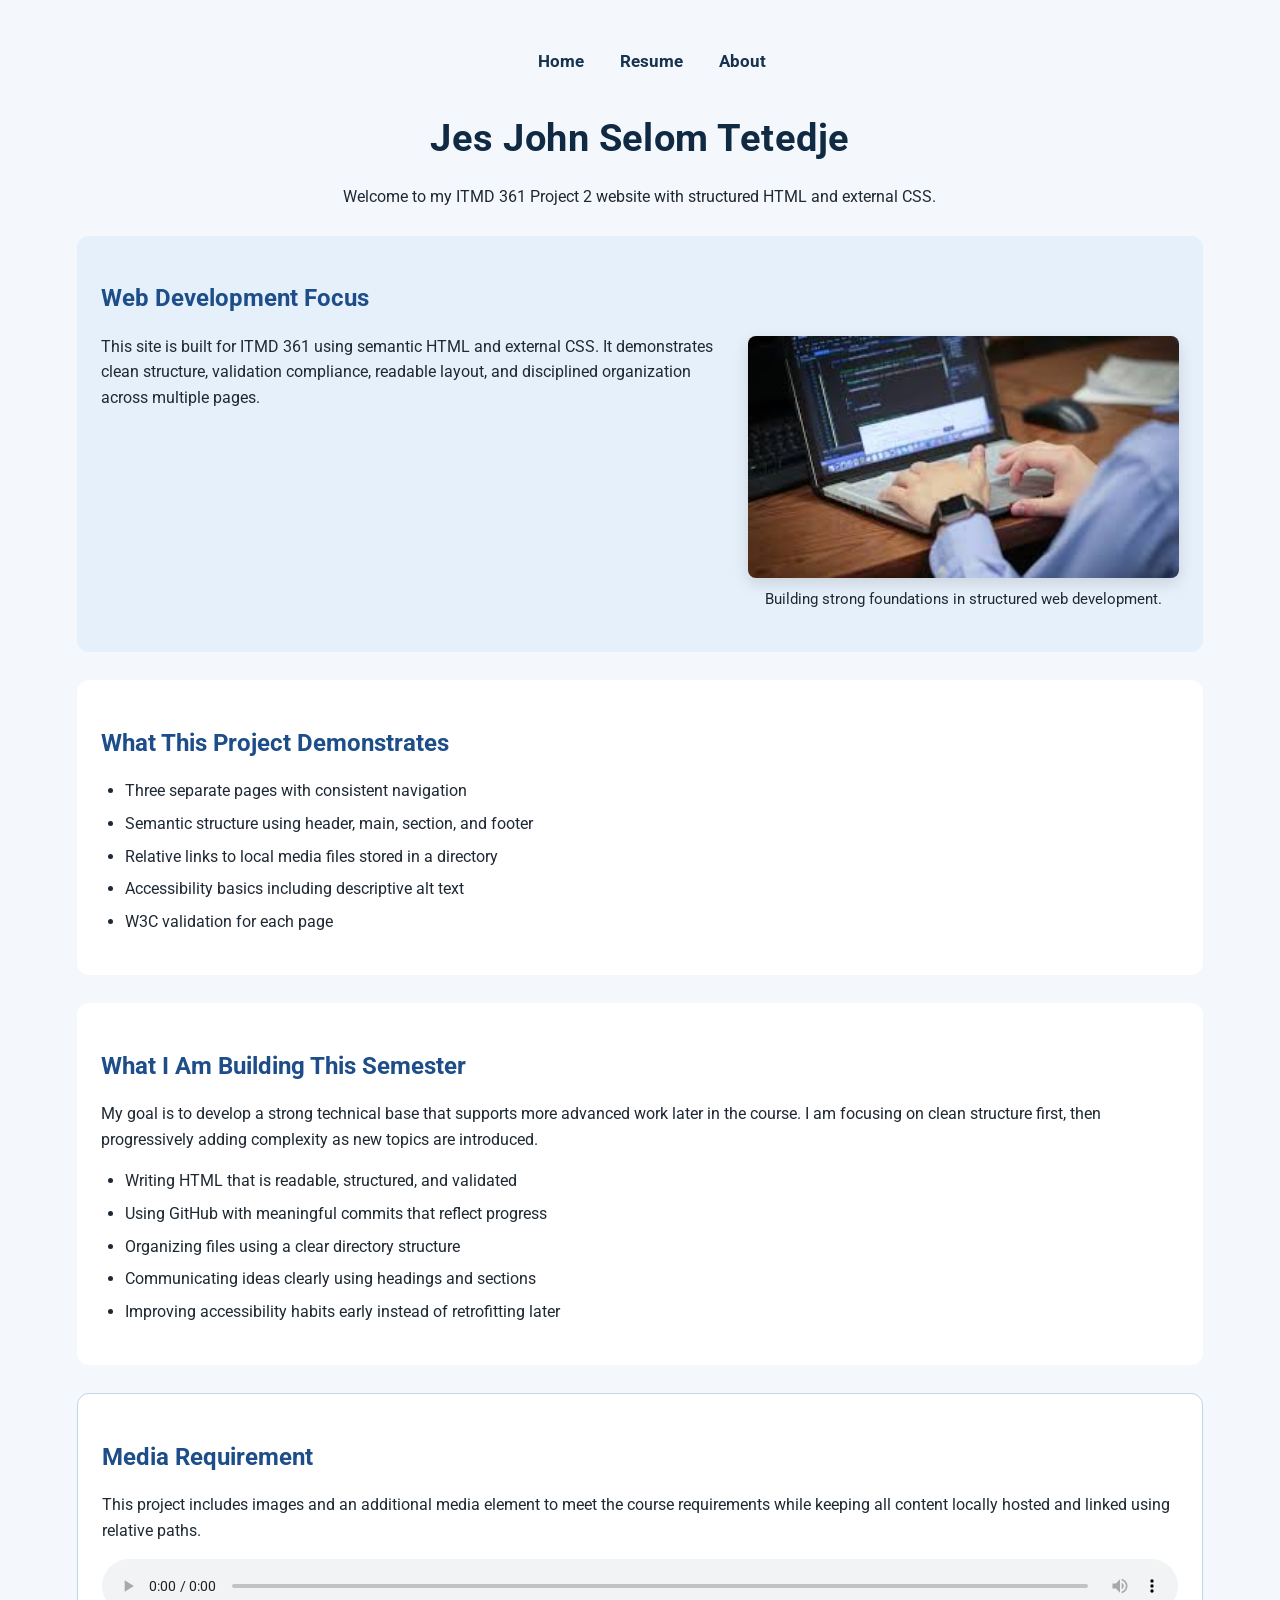
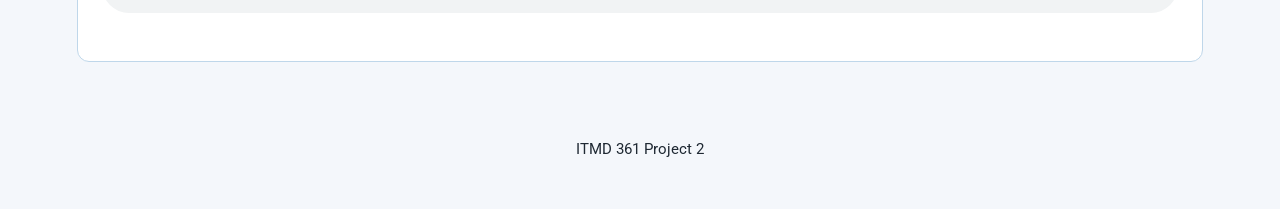
==== index.html @ afde4b1f "Initialize Project 3 by copying Project 2 structure and files" ====
<!DOCTYPE html>
<html lang="en">
  <head>
    <meta charset="utf-8">
    <title>Project 2: Home</title>
    <link rel="stylesheet" href="css/reset.css">
    <link rel="stylesheet" href="css/style.css">
  </head>
  <body class="home-page">
    <header>
      <nav>
        <ul>
          <li><a href="index.html">Home</a></li>
          <li><a href="resume.html">Resume</a></li>
          <li><a href="about.html">About</a></li>
        </ul>
      </nav>
      <h1>Jes John Selom Tetedje</h1>
      <p>Welcome to my ITMD 361 Project 2 website with structured HTML and external CSS.</p>
    </header>

    <main>
      <section>
        <h2>Web Development Focus</h2>
        <figure>
          <img src="media/coding.jpg" alt="A person coding on a laptop">
          <figcaption>Building strong foundations in structured web development.</figcaption>
        </figure>
        <p>This site is built for ITMD 361 using semantic HTML and external CSS. It demonstrates clean structure, validation compliance, readable layout, and disciplined organization across multiple pages.</p>
      </section>

      <section>
        <h2>What This Project Demonstrates</h2>
        <ul>
          <li>Three separate pages with consistent navigation</li>
          <li>Semantic structure using header, main, section, and footer</li>
          <li>Relative links to local media files stored in a directory</li>
          <li>Accessibility basics including descriptive alt text</li>
          <li>W3C validation for each page</li>
        </ul>
      </section>

      <section>
        <h2>What I Am Building This Semester</h2>
        <p>My goal is to develop a strong technical base that supports more advanced work later in the course. I am focusing on clean structure first, then progressively adding complexity as new topics are introduced.</p>
        <ul>
          <li>Writing HTML that is readable, structured, and validated</li>
          <li>Using GitHub with meaningful commits that reflect progress</li>
          <li>Organizing files using a clear directory structure</li>
          <li>Communicating ideas clearly using headings and sections</li>
          <li>Improving accessibility habits early instead of retrofitting later</li>
        </ul>
      </section>

      <section>
        <h2>Media Requirement</h2>
        <p>This project includes images and an additional media element to meet the course requirements while keeping all content locally hosted and linked using relative paths.</p>
        <audio controls>
          <source src="media/intro.m4a" type="audio/mp4">
          Your browser does not support the audio element.
        </audio>
      </section>
    </main>

    <footer>
      <p>ITMD 361 Project 2</p>
    </footer>
  </body>
</html>
---- css/style.css ----
@import url('https://fonts.googleapis.com/css2?family=Roboto:wght@400;500;700&display=swap');

body {
  font-family: "Roboto", Arial, sans-serif;
  background-color: #f4f7fb;
  color: #1f2933;
  line-height: 1.6;
}
header,
main,
footer {
  width: 88%;
  max-width: 75rem;
  margin: 0 auto;
}
header {
  padding: 2rem 0 1rem 0;
}
nav {
  margin-bottom: 2rem;
}
nav ul {
  list-style: none;
  text-align: center;
}
nav li {
  display: inline-block;
  margin: 0 1rem;
}
nav a {
  color: #16324f;
  text-decoration: none;
  font-size: 1.05rem;
  font-weight: 700;
}
nav a:hover {
  color: #235789;
}
h1 {
  margin-bottom: 0.75rem;
  font-size: 2.4rem;
  text-align: center;
}
h2 {
  margin-bottom: 0.9rem;
  font-size: 1.5rem;
}
h3 {
  margin-bottom: 0.5rem;
  font-size: 1.15rem;
}
header p {
  margin-bottom: 0.6rem;
  text-align: center;
}
main {
  padding-bottom: 2rem;
}
section {
  margin-bottom: 1.75rem;
  padding: 1.5rem;
  background-color: #ffffff;
  border-radius: 0.75rem;
}
section::after {
  content: "";
  display: block;
  clear: both;
}
p,
ul,
figure,
audio,
article {
  margin-bottom: 1rem;
}
ul {
  padding-left: 1.5rem;
}
li {
  margin-bottom: 0.45rem;
}
img {
  display: block;
  width: 100%;
  max-width: 100%;
  height: auto;
  border-radius: 0.5rem;
}
figcaption {
  margin-top: 0.6rem;
  font-size: 0.95rem;
  text-align: center;
}
audio {
  width: 100%;
}
footer {
  padding: 0 0 2rem 0;
  text-align: center;
  font-size: 0.95rem;
}
/* Home page */
.home-page figure {
  float: right;
  width: 40%;
  margin: 0.25rem 0 1rem 1.5rem;
}
.home-page figure img {
  box-shadow: 0 0.35rem 1rem rgba(0, 0, 0, 0.12);
}
.home-page section:first-of-type {
  background-color: #e6f0fa;
}
.home-page h1 {
  color: #102a43;
  letter-spacing: 0.03rem;
}
.home-page h2 {
  color: #1d4e89;
}
.home-page section:last-of-type {
  border: 0.12rem solid #bfd7ea;
}
/* Resume page */
.resume-page figure {
  width: 48%;
  margin: 1rem auto;
  text-align: center;
}
/* About page */
.about-page figure {
  float: right;
  width: 40%;
  margin: 0.25rem 0 1rem 1.5rem;
}
.about-page h1 {
  color: #7a3e00;
}
.about-page h2 {
  color: #9a4f10;
}
.about-page ul {
  padding-left: 2rem;
}
.about-page figure img {
  border: 0.18rem solid #e0d1bb;
}
.about-page section:nth-of-type(3) {
  background-color: #fff7eb;
}
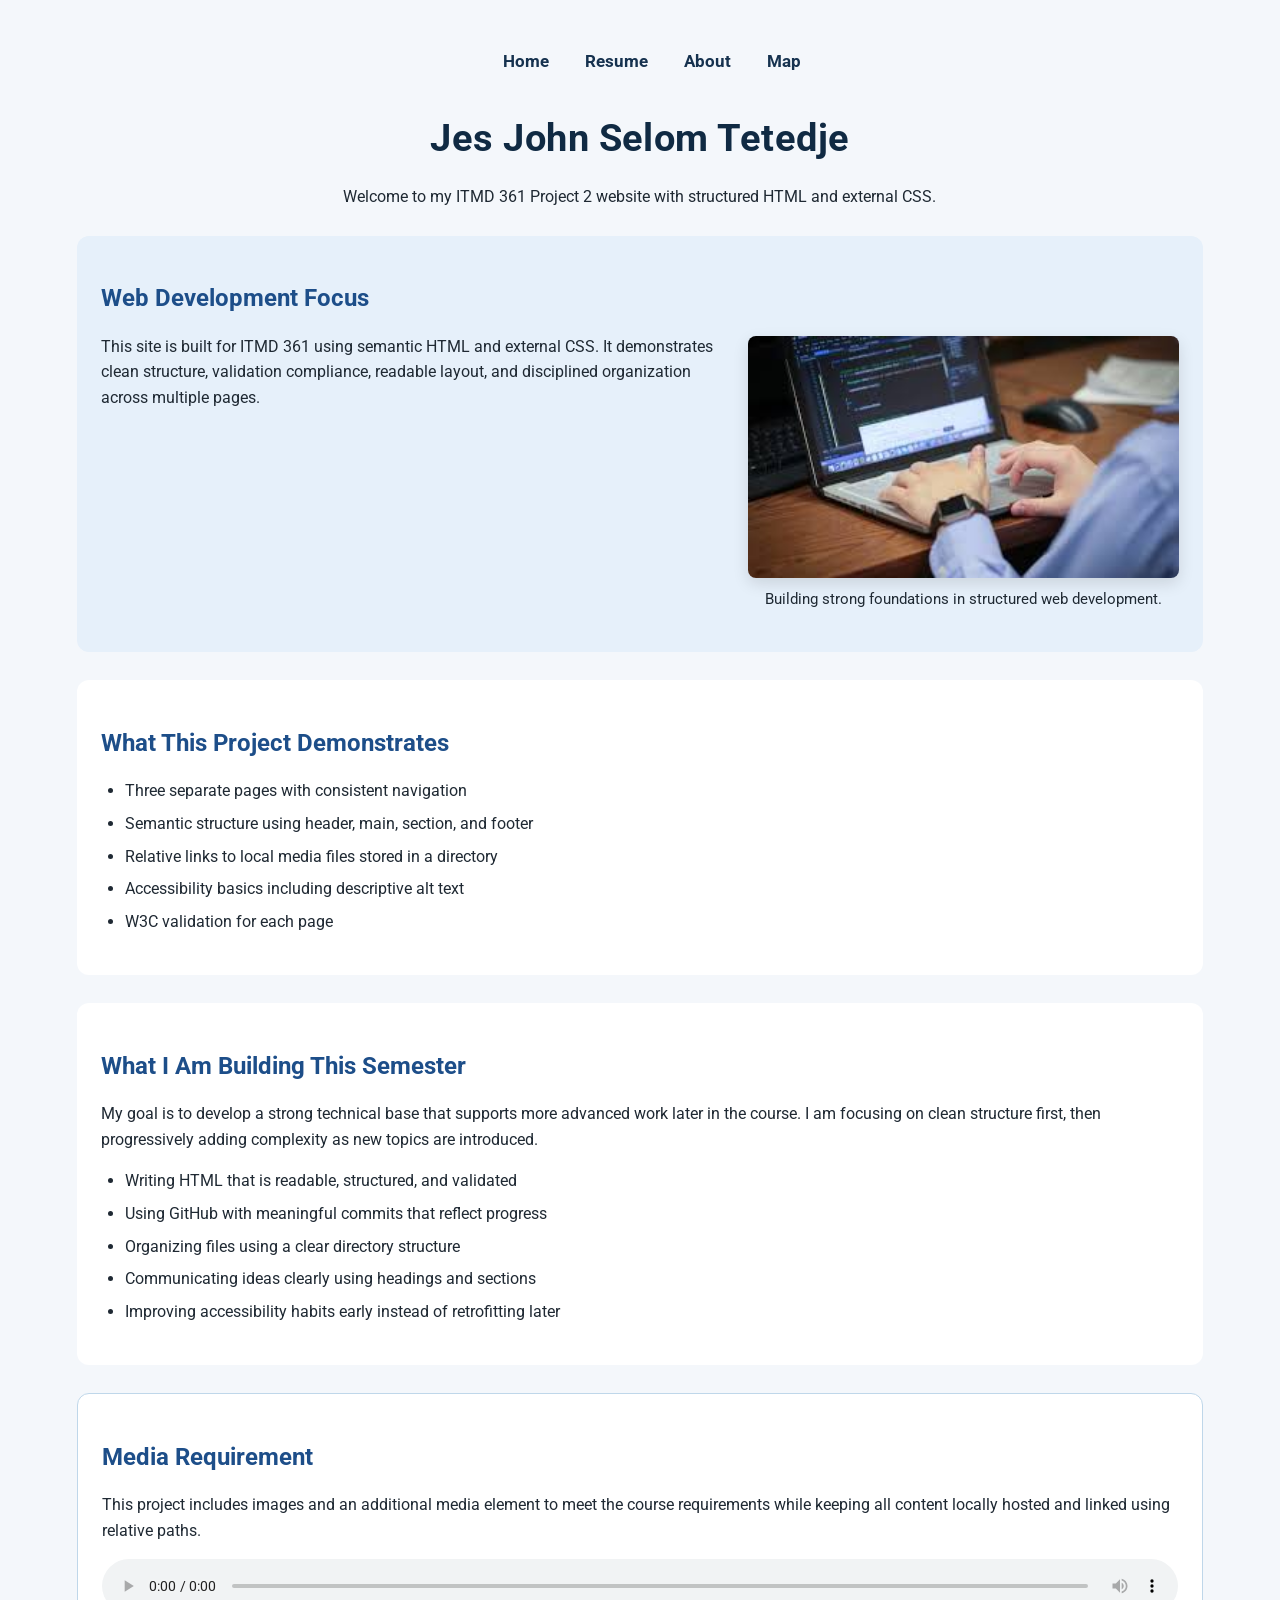
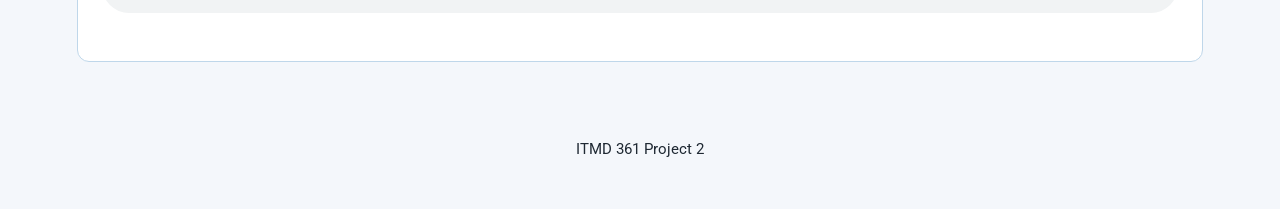
==== commit 2b784fc3: "Update navigation across all pages to include map page" ====
--- a/index.html
+++ b/index.html
@@ -1,20 +1,22 @@
 <!DOCTYPE html>
 <html lang="en">
   <head>
-    <meta charset="utf-8">
-    <title>Project 2: Home</title>
-    <link rel="stylesheet" href="css/reset.css">
-    <link rel="stylesheet" href="css/style.css">
-  </head>
+  <meta charset="utf-8">
+  <title>Project 3: Home</title>
+  <link rel="stylesheet" href="css/reset.css">
+  <link rel="stylesheet" href="css/style.css">
+  <script src="js/script.js" defer></script>
+</head>
   <body class="home-page">
     <header>
       <nav>
-        <ul>
-          <li><a href="index.html">Home</a></li>
-          <li><a href="resume.html">Resume</a></li>
-          <li><a href="about.html">About</a></li>
-        </ul>
-      </nav>
+  <ul>
+    <li><a href="index.html">Home</a></li>
+    <li><a href="resume.html">Resume</a></li>
+    <li><a href="about.html">About</a></li>
+    <li><a href="map.html">Map</a></li>
+  </ul>
+</nav>
       <h1>Jes John Selom Tetedje</h1>
       <p>Welcome to my ITMD 361 Project 2 website with structured HTML and external CSS.</p>
     </header>
--- a/css/style.css
+++ b/css/style.css
@@ -148,4 +148,12 @@
 }
 .about-page section:nth-of-type(3) {
   background-color: #fff7eb;
+}
+/* Map page */
+.map-page #map {
+  width: 100%;
+  height: 30rem;
+  border-radius: 0.75rem;
+  border: 0.15rem solid #16324f;
+  margin-top: 1rem;
 }
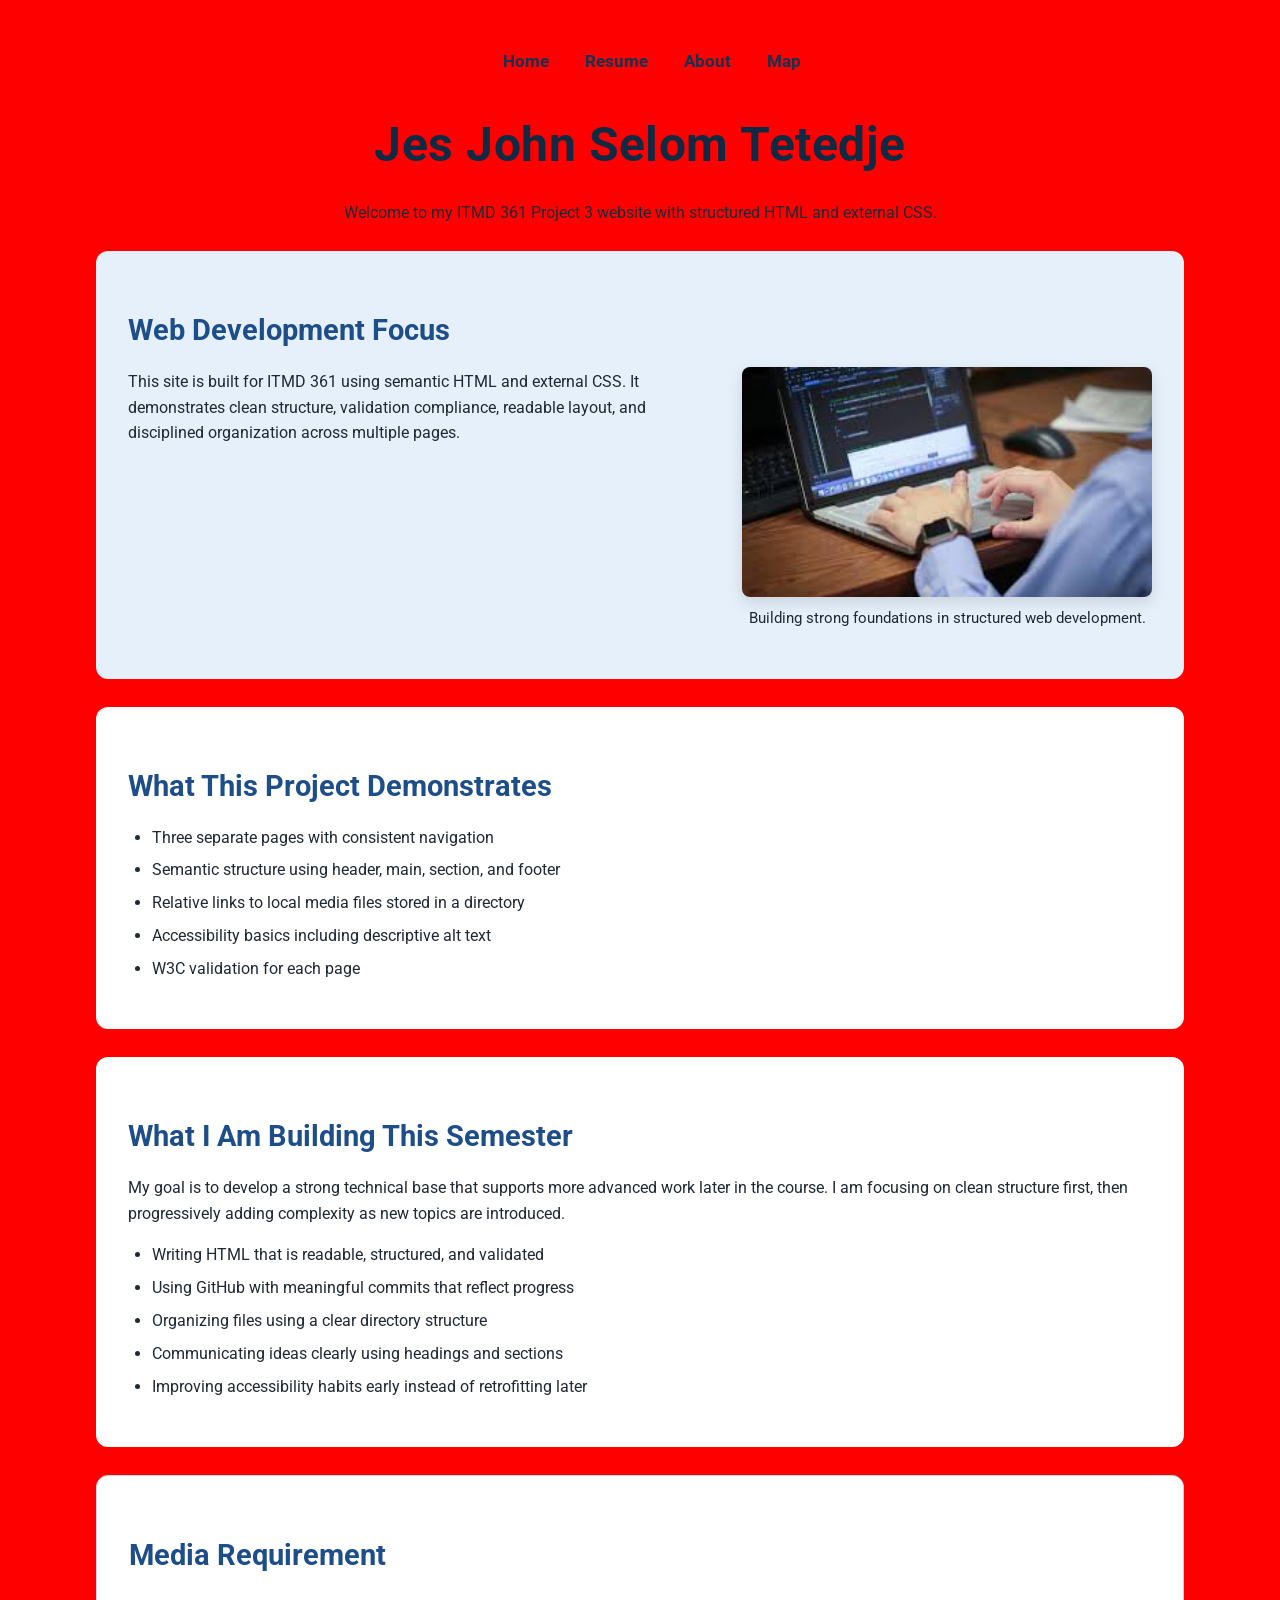
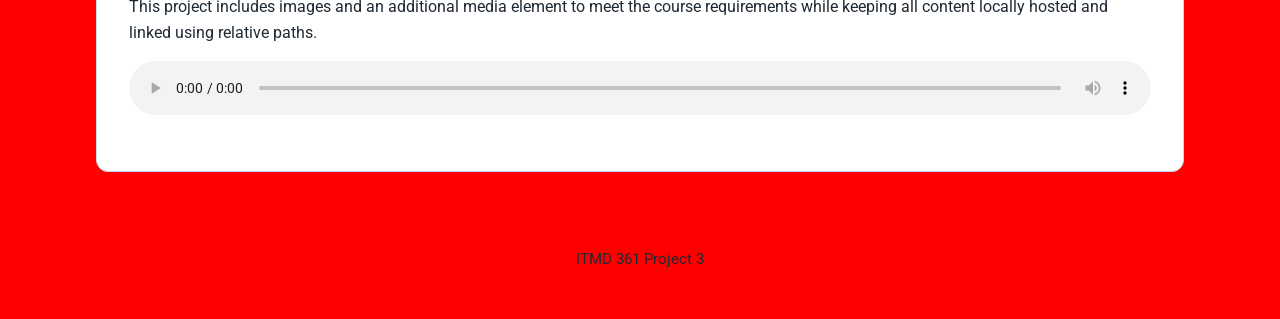
==== commit 1281f4c4: "Update home page content and footer text for Project 3" ====
--- a/index.html
+++ b/index.html
@@ -1,24 +1,24 @@
 <!DOCTYPE html>
 <html lang="en">
   <head>
-  <meta charset="utf-8">
-  <title>Project 3: Home</title>
-  <link rel="stylesheet" href="css/reset.css">
-  <link rel="stylesheet" href="css/style.css">
-  <script src="js/script.js" defer></script>
-</head>
+    <meta charset="utf-8">
+    <title>Project 3: Home</title>
+    <link rel="stylesheet" href="css/reset.css">
+    <link rel="stylesheet" href="css/style.css">
+    <script src="js/script.js" defer></script>
+  </head>
   <body class="home-page">
     <header>
       <nav>
-  <ul>
-    <li><a href="index.html">Home</a></li>
-    <li><a href="resume.html">Resume</a></li>
-    <li><a href="about.html">About</a></li>
-    <li><a href="map.html">Map</a></li>
-  </ul>
-</nav>
+        <ul>
+          <li><a href="index.html">Home</a></li>
+          <li><a href="resume.html">Resume</a></li>
+          <li><a href="about.html">About</a></li>
+          <li><a href="map.html">Map</a></li>
+        </ul>
+      </nav>
       <h1>Jes John Selom Tetedje</h1>
-      <p>Welcome to my ITMD 361 Project 2 website with structured HTML and external CSS.</p>
+      <p>Welcome to my ITMD 361 Project 3 website with structured HTML and external CSS.</p>
     </header>
 
     <main>
@@ -65,7 +65,7 @@
     </main>
 
     <footer>
-      <p>ITMD 361 Project 2</p>
+      <p>ITMD 361 Project 3</p>
     </footer>
   </body>
 </html>
--- a/css/style.css
+++ b/css/style.css
@@ -156,4 +156,106 @@
   border-radius: 0.75rem;
   border: 0.15rem solid #16324f;
   margin-top: 1rem;
+}
+/* Mobile-friendly home page */
+
+.home-page nav ul {
+  text-align: center;
+}
+
+.home-page nav li {
+  display: block;
+  margin: 0.6rem 0;
+}
+
+.home-page h1 {
+  font-size: 2rem;
+}
+
+.home-page h2 {
+  font-size: 1.35rem;
+}
+
+.home-page figure {
+  float: none;
+  width: 100%;
+  margin: 1rem 0;
+}
+
+.home-page figure img {
+  width: 100%;
+}
+
+.home-page section {
+  padding: 1rem;
+}
+
+.home-page header,
+.home-page main,
+.home-page footer {
+  width: 92%;
+}
+
+@media screen and (min-width: 37.5rem) {
+  .home-page nav li {
+    display: inline-block;
+    margin: 0 0.75rem;
+  }
+
+  .home-page h1 {
+    font-size: 2.5rem;
+  }
+
+  .home-page h2 {
+    font-size: 1.6rem;
+  }
+
+  .home-page figure {
+    float: right;
+    width: 50%;
+    margin: 0 0 1rem 1.25rem;
+  }
+
+  .home-page section {
+    padding: 1.5rem;
+  }
+
+  .home-page header,
+  .home-page main,
+  .home-page footer {
+    width: 88%;
+  }
+}
+
+@media screen and (min-width: 64rem) {
+  .home-page nav li {
+    margin: 0 1rem;
+  }
+
+  .home-page h1 {
+    font-size: 3rem;
+  }
+
+  .home-page h2 {
+    font-size: 1.8rem;
+  }
+
+  .home-page figure {
+    width: 40%;
+    margin: 0 0 1rem 1.5rem;
+  }
+
+  .home-page section {
+    padding: 2rem;
+  }
+
+  .home-page header,
+  .home-page main,
+  .home-page footer {
+    width: 85%;
+    max-width: 75rem;
+  }
+}
+body {
+  background-color: red !important;
 }
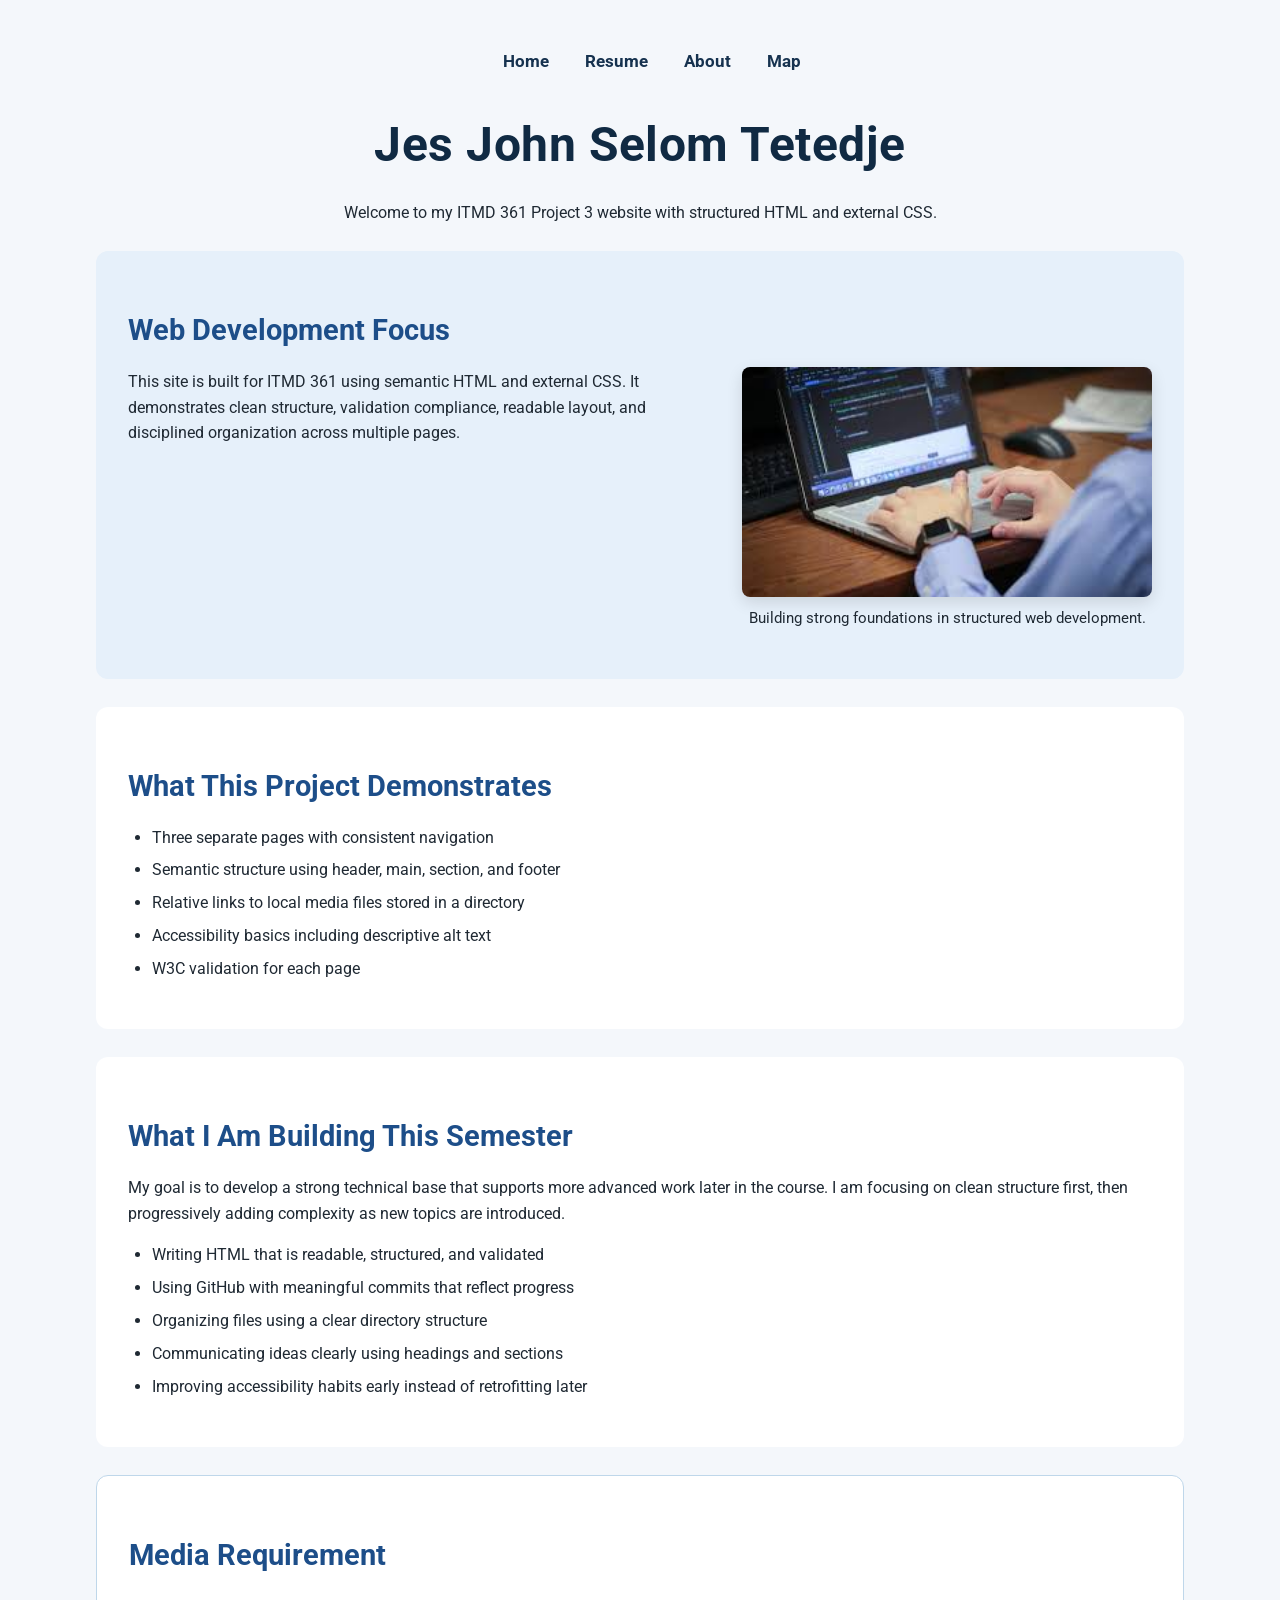
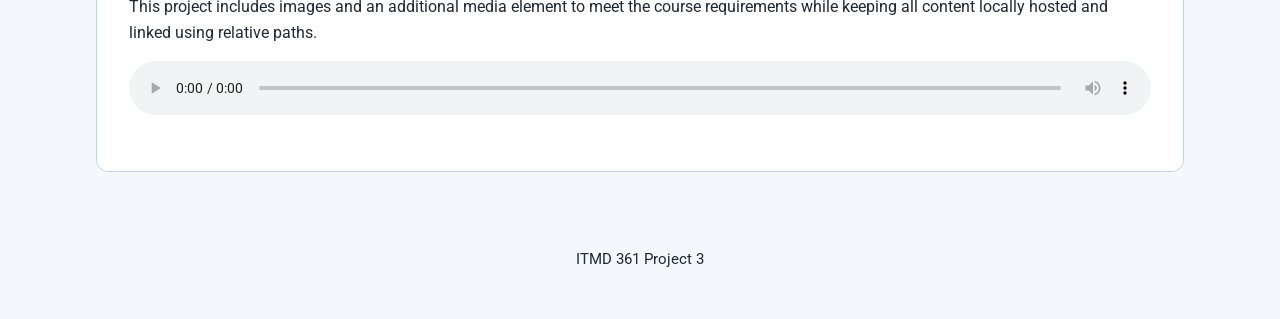
==== commit 76e33583: "Add viewport meta tag to all Project 3 pages for responsive behavior" ====
--- a/index.html
+++ b/index.html
@@ -1,12 +1,13 @@
 <!DOCTYPE html>
 <html lang="en">
   <head>
-    <meta charset="utf-8">
-    <title>Project 3: Home</title>
-    <link rel="stylesheet" href="css/reset.css">
-    <link rel="stylesheet" href="css/style.css">
-    <script src="js/script.js" defer></script>
-  </head>
+  <meta charset="utf-8">
+  <meta name="viewport" content="width=device-width, initial-scale=1.0">
+  <title>Project 3: Home</title>
+  <link rel="stylesheet" href="css/reset.css">
+  <link rel="stylesheet" href="css/style.css">
+  <script src="js/script.js" defer></script>
+</head>
   <body class="home-page">
     <header>
       <nav>
--- a/css/style.css
+++ b/css/style.css
@@ -255,7 +255,4 @@
     width: 85%;
     max-width: 75rem;
   }
-}
-body {
-  background-color: red !important;
 }
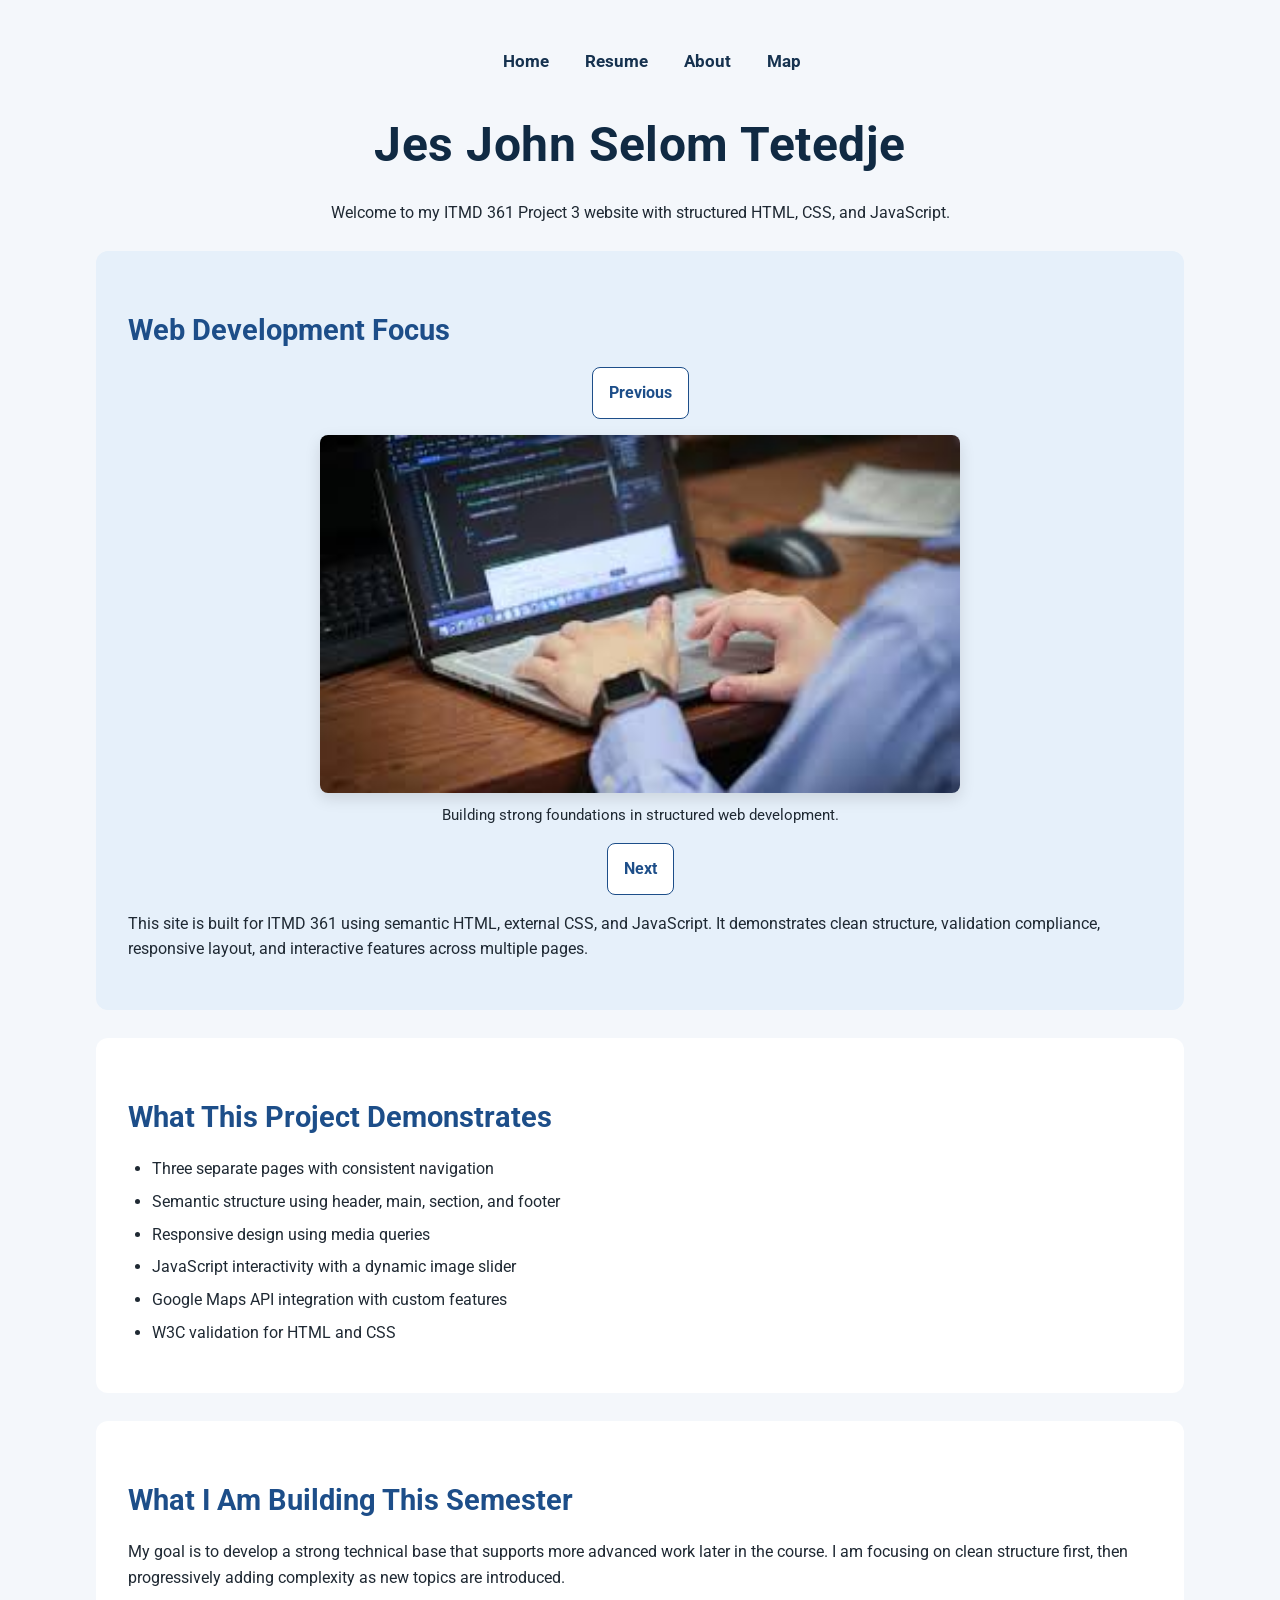
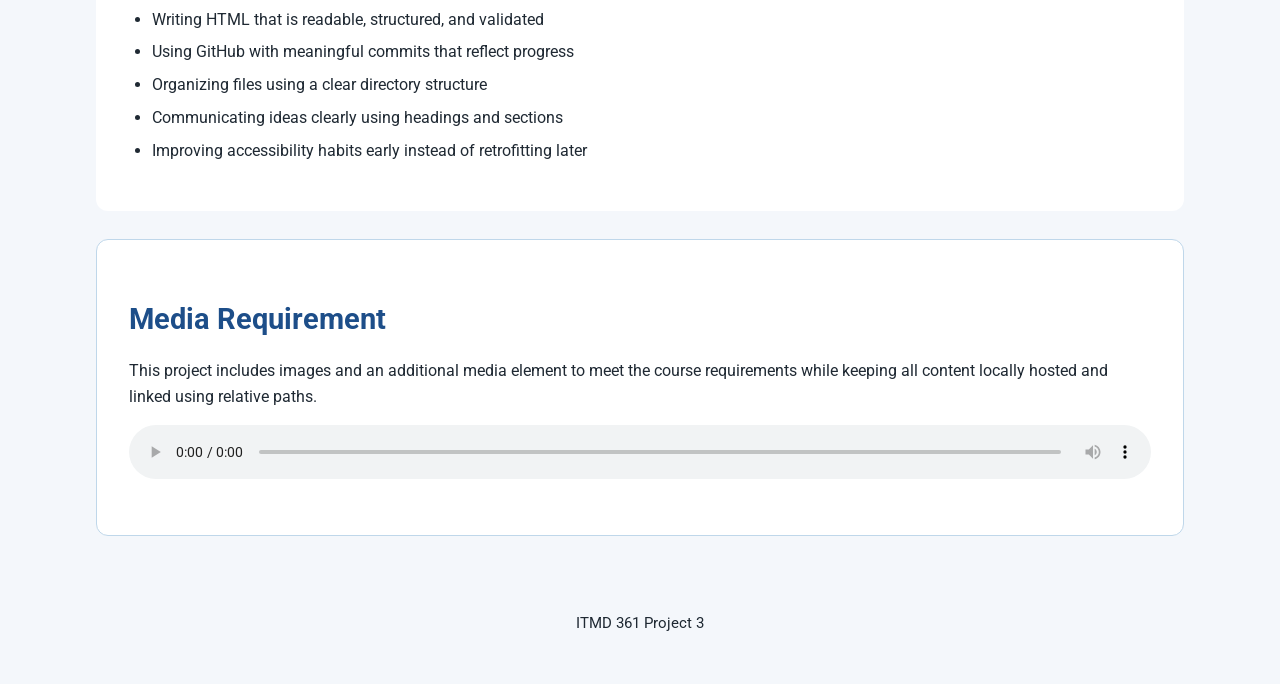
==== commit 93f4def8: "Add complete home page with image slider and updated Project 3 content" ====
--- a/index.html
+++ b/index.html
@@ -1,14 +1,16 @@
 <!DOCTYPE html>
 <html lang="en">
   <head>
-  <meta charset="utf-8">
-  <meta name="viewport" content="width=device-width, initial-scale=1.0">
-  <title>Project 3: Home</title>
-  <link rel="stylesheet" href="css/reset.css">
-  <link rel="stylesheet" href="css/style.css">
-  <script src="js/script.js" defer></script>
-</head>
+    <meta charset="utf-8">
+    <meta name="viewport" content="width=device-width, initial-scale=1.0">
+    <title>Project 3: Home</title>
+    <link rel="stylesheet" href="css/reset.css">
+    <link rel="stylesheet" href="css/style.css">
+    <script src="js/script.js" defer></script>
+  </head>
+
   <body class="home-page">
+
     <header>
       <nav>
         <ul>
@@ -18,18 +20,34 @@
           <li><a href="map.html">Map</a></li>
         </ul>
       </nav>
+
       <h1>Jes John Selom Tetedje</h1>
-      <p>Welcome to my ITMD 361 Project 3 website with structured HTML and external CSS.</p>
+      <p>Welcome to my ITMD 361 Project 3 website with structured HTML, CSS, and JavaScript.</p>
     </header>
 
     <main>
+
       <section>
         <h2>Web Development Focus</h2>
-        <figure>
-          <img src="media/coding.jpg" alt="A person coding on a laptop">
-          <figcaption>Building strong foundations in structured web development.</figcaption>
-        </figure>
-        <p>This site is built for ITMD 361 using semantic HTML and external CSS. It demonstrates clean structure, validation compliance, readable layout, and disciplined organization across multiple pages.</p>
+
+        <div class="slider">
+          <button id="prev-btn" type="button">Previous</button>
+
+          <figure>
+            <img id="slider-image" src="media/coding.jpg" alt="A person coding on a laptop">
+            <figcaption id="slider-caption">
+              Building strong foundations in structured web development.
+            </figcaption>
+          </figure>
+
+          <button id="next-btn" type="button">Next</button>
+        </div>
+
+        <p>
+          This site is built for ITMD 361 using semantic HTML, external CSS, and JavaScript.
+          It demonstrates clean structure, validation compliance, responsive layout,
+          and interactive features across multiple pages.
+        </p>
       </section>
 
       <section>
@@ -37,15 +55,20 @@
         <ul>
           <li>Three separate pages with consistent navigation</li>
           <li>Semantic structure using header, main, section, and footer</li>
-          <li>Relative links to local media files stored in a directory</li>
-          <li>Accessibility basics including descriptive alt text</li>
-          <li>W3C validation for each page</li>
+          <li>Responsive design using media queries</li>
+          <li>JavaScript interactivity with a dynamic image slider</li>
+          <li>Google Maps API integration with custom features</li>
+          <li>W3C validation for HTML and CSS</li>
         </ul>
       </section>
 
       <section>
         <h2>What I Am Building This Semester</h2>
-        <p>My goal is to develop a strong technical base that supports more advanced work later in the course. I am focusing on clean structure first, then progressively adding complexity as new topics are introduced.</p>
+        <p>
+          My goal is to develop a strong technical base that supports more advanced work later
+          in the course. I am focusing on clean structure first, then progressively adding
+          complexity as new topics are introduced.
+        </p>
         <ul>
           <li>Writing HTML that is readable, structured, and validated</li>
           <li>Using GitHub with meaningful commits that reflect progress</li>
@@ -57,16 +80,22 @@
 
       <section>
         <h2>Media Requirement</h2>
-        <p>This project includes images and an additional media element to meet the course requirements while keeping all content locally hosted and linked using relative paths.</p>
+        <p>
+          This project includes images and an additional media element to meet the course
+          requirements while keeping all content locally hosted and linked using relative paths.
+        </p>
+
         <audio controls>
           <source src="media/intro.m4a" type="audio/mp4">
           Your browser does not support the audio element.
         </audio>
       </section>
+
     </main>
 
     <footer>
       <p>ITMD 361 Project 3</p>
     </footer>
+
   </body>
 </html>
--- a/css/style.css
+++ b/css/style.css
@@ -255,4 +255,33 @@
     width: 85%;
     max-width: 75rem;
   }
+}
+/* Home page slider */
+
+.slider {
+  text-align: center;
+}
+.slider button {
+  padding: 0.75rem 1rem;
+  border: 0.12rem solid #1d4e89;
+  border-radius: 0.5rem;
+  background-color: #ffffff;
+  color: #1d4e89;
+  font-weight: 700;
+}
+
+.slider button:hover {
+  background-color: #1d4e89;
+  color: #ffffff;
+}
+
+.home-page .slider figure {
+  float: none;
+  width: 100%;
+  margin: 1rem auto;
+  max-width: 40rem;
+}
+
+.home-page .slider img {
+  width: 100%;
 }
